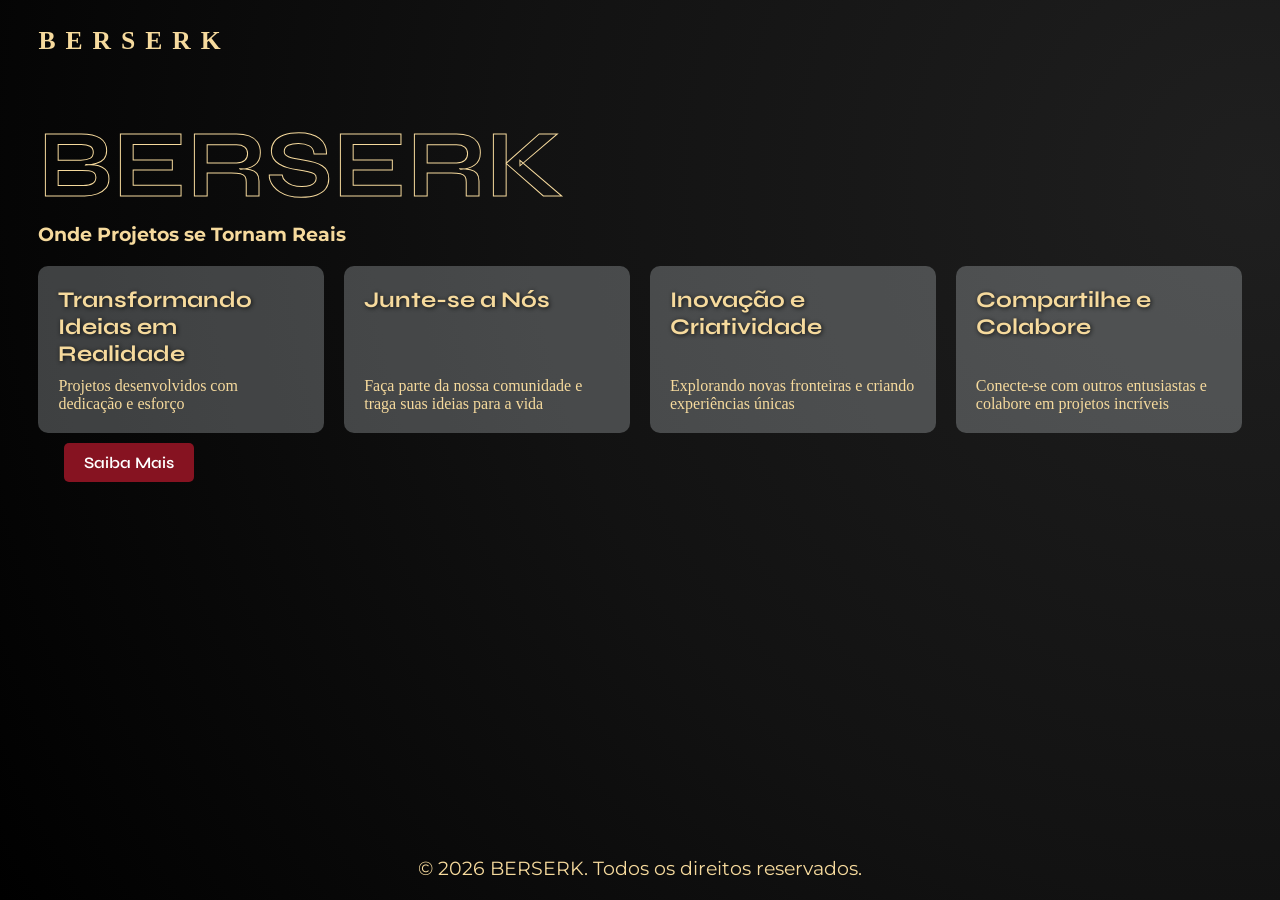
==== index.html @ fc5ba251 "reupload do repo." ====
<!DOCTYPE html>
<html lang="pt-br">
<head>
    <!-- Configurações básicas -->
    <meta charset="UTF-8">
    <meta name="viewport" content="width=device-width, initial-scale=1.0">
    <meta name="description" content="BERSERK - Projetos criativos transformados em realidade. Comunidade, ideias e desenvolvimento.">
    <meta name="keywords" content="projetos, programação, comunidade, berserk, desenvolvimento, Artigos, Noticias, Estudos">
    <!-- Estilos (ordem importa: base → variações → página) -->
    <link rel="stylesheet" href="css/conf.css">
    <link rel="stylesheet" href="css/Base.css">
    <link rel="stylesheet" href="css/layout/bg.css">
    <link rel="stylesheet" href="css/styles/index.css">
    <link rel="stylesheet" href="css/Components/marca.css">
    <link rel="stylesheet" href="css/Components/button.css">
    <link rel="stylesheet" href="css/Components/cards.css">
    <link rel="stylesheet" href="https://fonts.googleapis.com/css2?family=Material+Symbols+Outlined:opsz,wght,FILL,GRAD@24,400,0,0&icon_names=menu" />

    <!-- Favicon -->
    <link rel="shortcut icon" href="favicon.ico?v=1" type="image/x-icon">

    <!-- Título da página -->
    <title>BERSERK</title>
</head>

<!-- Body com evento de resize -->
<body class="bg" >

    <!-- ===== HEADER ===== -->
    <header>
        <p id="marca">BERSERK</p>
    </header>

    <!-- ===== MAIN ===== -->
    <main>
        <!-- Title: Título e Slogan
                Status: Em desenvolvimento, pode ser ajustado ou expandido conforme necessário.
                Features: Título principal e slogan para apresentar a marca e a proposta do site de forma clara e atraente.
                Reasoning: O título e o slogan são elementos essenciais para captar a atenção dos visitantes e comunicar rapidamente o propósito do site, incentivando-os a explorar mais.
        -->
        <h1 id="Title-Slogan">BERSERK</h1>
        <h2 id="Slogan">Onde Projetos se Tornam Reais</h2>

        <!-- Title: Atração 
             Status: Em desenvolvimento, pode ser ajustado ou expandido conforme necessário.
             Features: Títulos e legendas para destacar os principais atrativos do site, como projetos, comunidade, etc.
             Reasoning: Fornece uma visão geral rápida e atraente do que os visitantes podem esperar encontrar no site, incentivando-os a explorar mais.
        -->
        <div class="container-atractions">

                <div class="atraction">
                 <h3 class="atraction-title">Transformando Ideias em Realidade</h3>
                    <p>Projetos desenvolvidos com dedicação e esforço</p>
                </div>

                <div class="atraction">
                     <h3 class="atraction-title">Junte-se a Nós</h3>
                     <p>Faça parte da nossa comunidade e traga suas ideias para a vida</p>
                </div>

                <div class="atraction">
                    <h3 class="atraction-title">Inovação e Criatividade</h3>
                    <p>Explorando novas fronteiras e criando experiências únicas</p>
                </div>

                <div class="atraction">
                    <h3 class="atraction-title">Compartilhe e Colabore</h3>
                    <p>Conecte-se com outros entusiastas e colabore em projetos incríveis</p>
                </div>


        </div>

        <!-- Title: Botão "Saiba Mais"
             Status: Em desenvolvimento, pode ser ajustado ou expandido conforme necessário.
             Features: Um botão "Saiba Mais" que direciona os visitantes para uma página de  detalhes sobre os projetos ou a comunidade.
             Reasoning: Facilita a navegação dos visitantes para obter mais informações sobre o site e seus projetos, incentivando o engajamento e a exploração adicional. 
        
        -->
        <div id="Saiba-Mais">
        <a href="../SteamEntertainment/html/pages/Home.html" class="btn" aria-label="Saiba Mais sobre o projeto, e explore tudo que temos a oferecer">Saiba Mais</a>
        </div>
    </main>

    <!-- ===== FOOTER =====
     Title: Rodapé
     Status: Em desenvolvimento, pode ser ajustado ou expandido conforme necessário.
     Features: Um rodapé que inclui informações de direitos autorais, links para redes sociais, ou outras informações relevantes.
     Reasoning: O rodapé é uma parte importante do site para fornecer informações adicionais e manter os visitantes informados sobre a propriedade do conteúdo, além de oferecer links para redes sociais ou outras páginas relevantes, aumentando o engajamento e a conexão com a comunidade.

    -->
    <footer>
        <p id="copy">
            &copy; 2026 BERSERK. Todos os direitos reservados.
        </p>
    </footer>

    <!-- Script do menu -->
    <!--Feito Antes, talvez será incorporado depois -->

</body>
</html>
---- css/conf.css ----
@charset "UTF-8";

/* Title: Import Fonts
   Status: Finalizado
   Features: 
    - Importação de fontes do Google Fonts
    Reasoning: 
    - As fontes importadas são essenciais para a identidade visual do site, proporcionando uma estética única e alinhada com o tema de entretenimento.
 */
 
@import url('https://fonts.googleapis.com/css2?family=Montserrat:wght@100..900&family=Rubik+Glitch&family=Syne:wght@400..800&display=swap');

/* Title: Root and Reset
   Status: Finalizado
   Features: 
    - Reset de margens e padding
    - Definição de variáveis CSS para cores e fontes
   Reasoning: 
    - O reset é essencial para garantir consistência entre navegadores.
    - As variáveis CSS facilitam a manutenção e a aplicação de temas. 
*/
*, *::before, *::after {
    margin: 0;
    padding: 0;
    box-sizing: border-box;
}

:root {
    /*
    COLORS:
        #373539
        #F6DA9D
        #AD0013
        #A67D43
        #121312
        #FFFBF4
    */
    /*
     Title: Base Colors
     Status: Finalizado
     Features:
        - Definição de variáveis CSS para cores de fundo, texto e contraste
     Reasoning:
        - Facilita a manutenção e a aplicação de temas, permitindo mudanças rápidas e consistentes em todo o site.    
    */
    --Background: #000000;
    --Background-Blend: #1f1f1fe3;
    --Text: #FFFBF4;
    /*Contrast and Accent Colors*/
    --Accent: #121312;
    --Contrast: #F6DA9D;/*2ecc71 pensar depois*/
    --Contrast-two: #E3C565;
    --Constrast-Accent: #c7b07f;
    --CTA: #861321;
    --CTAHover: #ac1a2b;
    /*Typography*/
    --Font-Text : 'Montserrat', sans-serif; 
    --Font-title: 'Syne', sans-serif;
    --Font-Display: 'Rubik Glitch', cursive;
}
---- css/Base.css ----
@charset "UTF-8";
/* Title: Base Styles
   Status: Finalizado
   Features:
    - Estilos base para o corpo, layout e elementos estruturais do site
   Reasoning:
    - Define a base para o design do site, garantindo consistência e uma estrutura sólida para o desenvolvimento de estilos adicionais. O uso de Flexbox para o layout principal assegura que o footer permaneça no final da página, mesmo com pouco conteúdo, proporcionando uma experiência de usuário mais agradável.    
*/body,html {
    width: 100%; /* Garante que o fundo cubra toda a largura */
    min-height: 100%; /* Garante que o fundo cubra toda a altura */
    margin: 0; /* Remove espaçamento padrão */
}

/* Layout base com Flexbox (mantém footer no final) */
body {
    display: flex; 
    flex-direction: column; /* Organiza os filhos (header, main, footer) em coluna */
}

/* ESTRUTURA PRINCIPAL */

header {
    width: 100%; 
    display: block; 
}

main {
    width: 100%; 
    flex: 1; /* Faz o conteúdo crescer e empurra o footer */
}
/* Section base */
section {
    width: 80%;     
    margin: 5% auto;
}

footer {
    width: 100%;
}

/* Estilo do copyright */
#copy {
    font-family: var(--Font-Text);
    font-size: clamp(0.8rem, 1.5vw, 1.2rem); /* Tamanho responsivo entre 0.8rem e 1.2rem */
    text-align: center; 

    padding: 20px 0; 
    color: var(--Contrast); 
}

/* MARCA / TÍTULO 
    Title: Marca
    Status: Em desenvolvimento, pode ser ajustado ou expandido conforme necessário.
    Features: Estilo para o título principal da marca, utilizando uma fonte impactante e um espaçamento entre letras para destacar a identidade visual do site.
    Reasoning: O título é um elemento crucial para a identidade visual do site, e um estilo marcante ajuda a criar uma impressão forte e memorável para os visitantes, reforçando a marca e atraindo a atenção para o conteúdo do
*/
---- css/layout/bg.css ----
.bg {
    background: radial-gradient(
        circle at 98% 20%,
        #1f1f1f 0%,
        #121212 50%,
        #000000 100%
    );
    background-repeat: no-repeat;
    background-size: cover;
    min-height: 100vh;
}
---- css/styles/index.css ----
/* =========================
  SLOGAN
========================= */

#Title-Slogan {
    font-family: var(--Font-title);
    font-size: clamp(4rem, 10vw, 6rem);
    color:transparent;
    -webkit-text-stroke: 1px  var(--Contrast);
    margin: 0 3%;
}
#Slogan {
    font-family: var(--Font-Text);
    font-size: 1.2rem;
    color: var(--Contrast);
    margin: 0 3%;
}
---- css/Components/marca.css ----
#marca {
    /*Typography*/
    font-family: var(--Font-display); 
    font-size: clamp( 1rem, 2vw, 2rem);
    font-weight: 750;
    letter-spacing: 10px;/* Espaçamento entre letras para um visual mais impactante */

     /*Colors*/
    color: var(--Contrast);
    /*Layout*/
    display: inline-block;
    color: var(--Contrast);
    margin: 2% 3% 4% 3%; /* Espaçamento: 2% em cima, 3% nas laterais, 4% embaixo */
}
---- css/Components/button.css ----
.btn{
    background-color: var(--CTA);     
    color: white;
    padding: 10px 20px;
    border: none;
    border-radius: 5px;
    cursor: pointer;
    font-size: 16px;
    font-family: var(--Font-title);
    font-weight: 600;
    transition: background-color 0.3s ease;
    text-decoration: none;
    margin: 5%;
    transform: scale(1.1); 
}

.btn:hover {
    background-color: var(--CTAHover);
    color: var(--Accent);
    transform: scale(1.15);
}
---- css/Components/cards.css ----
/* CONTAINER DOS CARDS */
.container-atractions {
    display: flex;
    flex-wrap: wrap;
    justify-content: center;
    gap: 20px;
    margin: 20px 3%;
}
/* CARD */
.atraction {
    flex: 1 1 100px; /* cresce, mas nunca fica menor que 300px */
    
    background-color: #f0f8ff3d;
    border-radius: 10px;
    padding: 20px;

    display: flex;
    flex-direction: column;

    transition: 0.3s ease;

    color: var(--Contrast);
    font: var(--Font-Text);
}
/* TÍTULO */
.atraction-title {
    font-family: var(--Font-title);
    font-size: clamp(1rem, 2vw, 1.4rem);
    color: var(--Contrast);
    text-shadow: 1px 1px 4px var(--Accent);
    margin-bottom: 10px;
}

.atraction:hover {
    transform: translateY(-5px);
    background-color: #ffffff25;
    box-shadow: 0 10px 25px rgba(0,0,0,0.3);
}

.atraction p {
    margin-top: auto;
}

/*Nota: O uso de flex-wrap: wrap; na classe .container-atractions permite que os cards se ajustem automaticamente à largura disponível, criando uma experiência responsiva. O uso de flex: 1 1 100px; na classe .atraction garante que os cards cresçam para preencher o espaço disponível, mas nunca fiquem menores que 300px, mantendo a legibilidade e a estética do design.*/

/* Cards de Noticias */

@media screen and (max-width: 768px) {
    .sec-artigos {
    margin: 20px 3%;
}

.artigo{
    flex: 1 1 200px; /* cresce, mas nunca fica menor que 300px */
    background-color: #0000003d;
    border-radius: 10px;
    padding: 20px;
    margin: 2px;
    display: flex;
    flex-direction: column;

    transition: 0.3s ease;

    color: var(--Contrast);
}
.container-artigos{
    display: flex;
    flex-wrap: wrap;
    justify-content: center;
  
}
.sec-artigos>h2{
    text-align: center;
    font-family: var(--Font-title);
    font-size: clamp(1.5rem, 3vw, 2.5rem);
    color: var(--Contrast);
    text-shadow: 1px 1px 4px var(--Accent);
    margin-bottom: 20px;
}

}
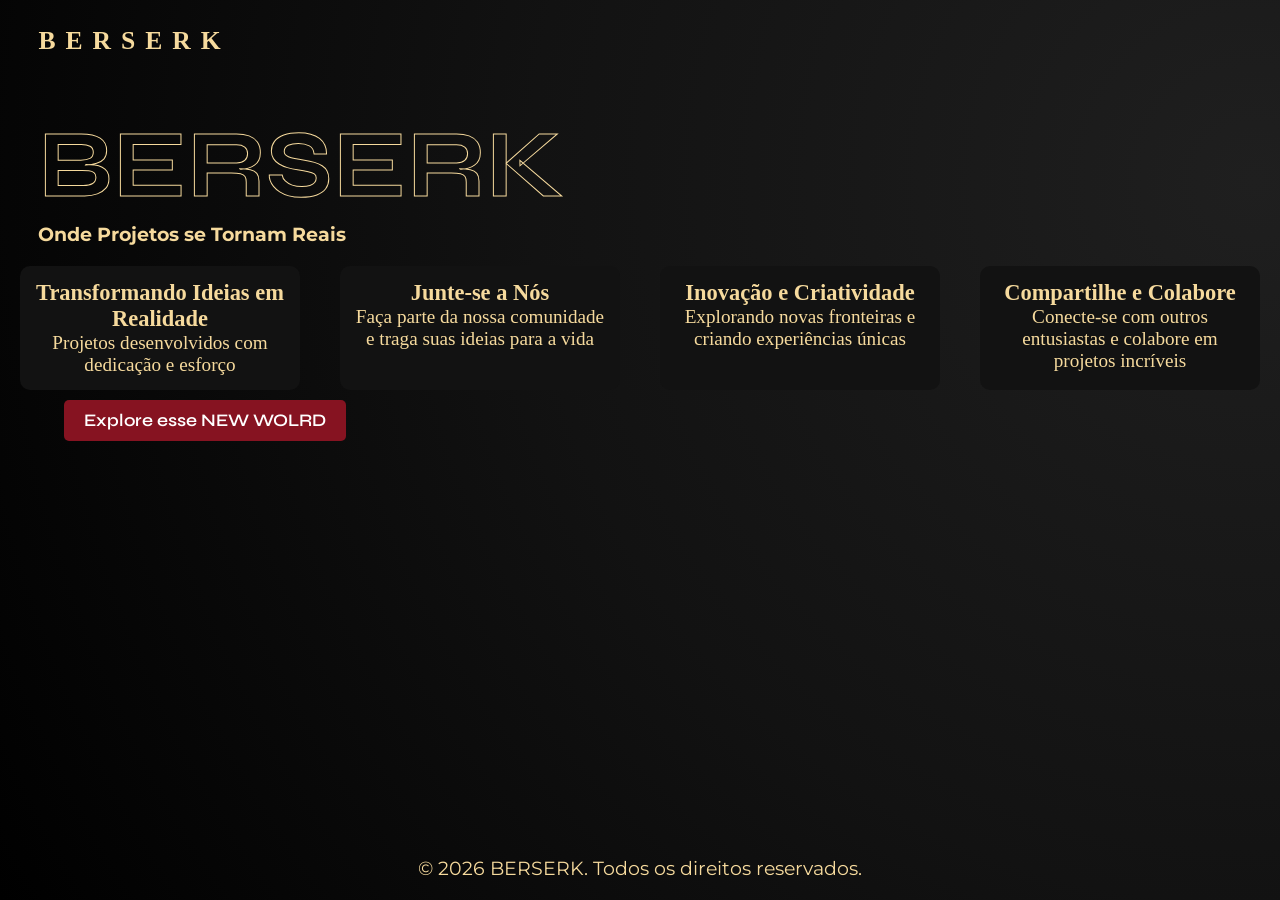
==== commit c45e2348: "refactor: improve naming, card structure and semantics; enhance CSS and CTA" ====
--- a/index.html
+++ b/index.html
@@ -8,14 +8,13 @@
     <meta name="keywords" content="projetos, programação, comunidade, berserk, desenvolvimento, Artigos, Noticias, Estudos">
     <!-- Estilos (ordem importa: base → variações → página) -->
     <link rel="stylesheet" href="css/conf.css">
-    <link rel="stylesheet" href="css/Base.css">
+    <link rel="stylesheet" href="css/components/animation.css">
+    <link rel="stylesheet" href="css/base.css">
     <link rel="stylesheet" href="css/layout/bg.css">
     <link rel="stylesheet" href="css/styles/index.css">
-    <link rel="stylesheet" href="css/Components/marca.css">
-    <link rel="stylesheet" href="css/Components/button.css">
-    <link rel="stylesheet" href="css/Components/cards.css">
-    <link rel="stylesheet" href="https://fonts.googleapis.com/css2?family=Material+Symbols+Outlined:opsz,wght,FILL,GRAD@24,400,0,0&icon_names=menu" />
-
+    <link rel="stylesheet" href="css/components/marca.css">
+    <link rel="stylesheet" href="css/components/button.css">
+    <link rel="stylesheet" href="css/components/cards.css">
     <!-- Favicon -->
     <link rel="shortcut icon" href="favicon.ico?v=1" type="image/x-icon">
 
@@ -46,25 +45,25 @@
              Features: Títulos e legendas para destacar os principais atrativos do site, como projetos, comunidade, etc.
              Reasoning: Fornece uma visão geral rápida e atraente do que os visitantes podem esperar encontrar no site, incentivando-os a explorar mais.
         -->
-        <div class="container-atractions">
+        <div class="container-cta">
 
-                <div class="atraction">
-                 <h3 class="atraction-title">Transformando Ideias em Realidade</h3>
+                <div class="card cta-card">
+                 <h3 class="cta-title">Transformando Ideias em Realidade</h3>
                     <p>Projetos desenvolvidos com dedicação e esforço</p>
                 </div>
 
-                <div class="atraction">
-                     <h3 class="atraction-title">Junte-se a Nós</h3>
+                <div class="card cta-card">
+                     <h3 class="cta-title">Junte-se a Nós</h3>
                      <p>Faça parte da nossa comunidade e traga suas ideias para a vida</p>
                 </div>
 
-                <div class="atraction">
-                    <h3 class="atraction-title">Inovação e Criatividade</h3>
+                <div class="card cta-card">
+                    <h3 class="cta-title">Inovação e Criatividade</h3>
                     <p>Explorando novas fronteiras e criando experiências únicas</p>
                 </div>
 
-                <div class="atraction">
-                    <h3 class="atraction-title">Compartilhe e Colabore</h3>
+                <div class="card cta-card">
+                    <h3 class="cta-title">Compartilhe e Colabore</h3>
                     <p>Conecte-se com outros entusiastas e colabore em projetos incríveis</p>
                 </div>
 
@@ -78,8 +77,13 @@
         
         -->
         <div id="Saiba-Mais">
-        <a href="../SteamEntertainment/html/pages/Home.html" class="btn" aria-label="Saiba Mais sobre o projeto, e explore tudo que temos a oferecer">Saiba Mais</a>
+        <a href="/BERSERK/html/pages/Home.html" class="btn" aria-label="Saiba Mais sobre o projeto, e explore tudo que temos a oferecer">Explore esse NEW WOLRD</a>
         </div>
+        <br>
+        <br>
+     <!--pra testar no live server   <div id="Saiba-Mais">
+        <a href="html/pages/home.html" class="btn" aria-label="Saiba Mais sobre o projeto, e explore tudo que temos a oferecer">Explore a BERSERK</a>
+        </div> -->
     </main>
 
     <!-- ===== FOOTER =====
--- a/css/conf.css
+++ b/css/conf.css
@@ -1,62 +1,68 @@
 @charset "UTF-8";
 
-/* Title: Import Fonts
+/* =========================
+   🔤 Import Fonts
    Status: Finalizado
-   Features: 
+   Features:
     - Importação de fontes do Google Fonts
-    Reasoning: 
+   Reasoning:
     - As fontes importadas são essenciais para a identidade visual do site, proporcionando uma estética única e alinhada com o tema de entretenimento.
- */
- 
+========================= */
 @import url('https://fonts.googleapis.com/css2?family=Montserrat:wght@100..900&family=Rubik+Glitch&family=Syne:wght@400..800&display=swap');
 
-/* Title: Root and Reset
+/* =========================
+   🔄 Root Reset + Base Setup
    Status: Finalizado
-   Features: 
+   Features:
     - Reset de margens e padding
-    - Definição de variáveis CSS para cores e fontes
-   Reasoning: 
-    - O reset é essencial para garantir consistência entre navegadores.
-    - As variáveis CSS facilitam a manutenção e a aplicação de temas. 
-*/
+    - Definição de box-sizing global
+   Reasoning:
+    - Garante consistência entre navegadores e evita bugs de layout.
+========================= */
 *, *::before, *::after {
     margin: 0;
     padding: 0;
     box-sizing: border-box;
 }
 
+/* =========================
+   🎨 Root Variables
+   Status: Finalizado
+   Features:
+    - Definição de variáveis globais de cores e fontes
+   Reasoning:
+    - Facilita manutenção e permite consistência visual e troca rápida de tema.
+========================= */
 :root {
+
     /*
-    COLORS:
-        #373539
-        #F6DA9D
-        #AD0013
-        #A67D43
-        #121312
-        #FFFBF4
+     🎨 Color Palette Reference (base)
+     #373539
+     #F6DA9D
+     #AD0013
+     #A67D43
+     #121312
+     #FFFBF4
     */
-    /*
-     Title: Base Colors
-     Status: Finalizado
-     Features:
-        - Definição de variáveis CSS para cores de fundo, texto e contraste
-     Reasoning:
-        - Facilita a manutenção e a aplicação de temas, permitindo mudanças rápidas e consistentes em todo o site.    
-    */
-    --Background: #000000;
-    --Background-Blend: #1f1f1fe3;
-    --Text: #FFFBF4;
-    /*Contrast and Accent Colors*/
-    --Accent: #121312;
-    --Contrast: #F6DA9D;/*2ecc71 pensar depois*/
-    --Contrast-two: #E3C565;
-    --Constrast-Accent: #c7b07f;
-    --CTA: #861321;
-    --CTAHover: #ac1a2b;
-    /*Typography*/
-    --Font-Text : 'Montserrat', sans-serif; 
-    --Font-title: 'Syne', sans-serif;
-    --Font-Display: 'Rubik Glitch', cursive;
-}
 
+    --background-card: #121212;
+    --background-card-hover: #1f1f1fe3;
+    --text: #FFFBF4;
 
+    /* =========================
+       🎯 Accent & Contrast Colors
+    ========================= */
+    --accent: #121312;
+    --contrast: #F6DA9D; /* 2ecc71 pensar depois */
+    --contrast-two: #E3C565;
+    --constrast-Accent: #c7b07f;
+    --cta: #861321;
+    --cta-hover: #ac1a2b;
+
+    /* =========================
+       🔤 Typography
+    ========================= */
+    --font-text: 'Montserrat', sans-serif;
+    --font-title: 'Syne', sans-serif;
+    --font-Display: 'Rubik Glitch', cursive;
+}
--- a/css/components/animation.css
+++ b/css/components/animation.css
@@ -0,0 +1,71 @@
+@keyframes FadeIn {
+    from {
+        opacity: 0;
+    }
+    to {
+        opacity: 1;
+    }
+}
+
+/*
+ Title: Fade In
+ Status: Finalizado
+ Features:
+    - Transição de opacidade de 0 para 1
+ Reasoning:
+    - Usado para suavizar a entrada de elementos na tela, melhorando a experiência visual e reduzindo mudanças bruscas de interface.
+*/
+
+@keyframes expand {
+    from {
+        transform: scale(1);
+    }
+    to {
+        transform: scale(1.05);
+    }
+}
+
+/*
+ Title: Expand
+ Status: Finalizado
+ Features:
+    - Aumenta levemente o tamanho do elemento (scale 1 → 1.05)
+ Reasoning:
+    - Usado para criar efeito de destaque em interações como hover, chamando atenção do usuário sem exagero.
+*/
+
+@keyframes less {
+    from {
+        transform: scale(1.05);
+    }
+    to {
+        transform: scale(1);
+    }
+}
+
+/*
+ Title: Shrink (Less)
+ Status: Finalizado
+ Features:
+    - Retorna o elemento do estado ampliado para o tamanho normal
+ Reasoning:
+    - Complementa o efeito expand, garantindo uma transição suave de volta ao estado original.
+*/
+
+@keyframes color {
+    from {
+        color: var(--Contrast-two);
+    }
+    to {
+        color: var(--Contrast);
+    }
+}
+
+/*
+ Title: Color Transition
+ Status: Finalizado
+ Features:
+    - Transição suave entre duas variáveis de cor
+ Reasoning:
+    - Melhora a fluidez visual em mudanças de estado (hover, foco ou destaque), mantendo consistência de tema.
+*/
--- a/css/base.css
+++ b/css/base.css
@@ -0,0 +1,70 @@
+@charset "UTF-8";
+
+/* =========================
+   🎯 Base Styles
+   Status: Finalizado
+   Features:
+    - Estilos base para o corpo, layout e elementos estruturais do site
+   Reasoning:
+    - Define a base para o design do site, garantindo consistência e uma estrutura sólida para o desenvolvimento de estilos adicionais. O uso de Flexbox para o layout principal assegura que o footer permaneça no final da página, mesmo com pouco conteúdo, proporcionando uma experiência de usuário mais agradável.    
+========================= */
+
+/* Base reset do layout */
+body, html {
+    width: 100%; /* Garante que o fundo cubra toda a largura */
+    min-height: 100%; /* Garante que o fundo cubra toda a altura */
+    margin: 0; /* Remove espaçamento padrão */
+}
+
+/* Layout base com Flexbox (mantém footer no final) */
+body {
+    animation: FadeIn .3s ease-in-out; /* Animação de fade-in para suavizar a aparição do conteúdo */
+    display: flex; 
+    flex-direction: column; /* Organiza os filhos (header, main, footer) em coluna */
+}
+
+/* =========================
+   🧱 Estrutura principal
+========================= */
+
+header {
+    width: 100%; 
+    display: block; 
+}
+
+main {
+    width: 100%; 
+    flex: 1; /* Faz o conteúdo crescer e empurra o footer */
+}
+
+/* Section base */
+section {
+    width: 80%;     
+    margin: 5% auto;
+}
+
+footer {
+    width: 100%;
+}
+
+/* =========================
+   © Copyright
+========================= */
+
+#copy {
+    font-family: var(--font-text);
+    font-size: clamp(0.8rem, 1.5vw, 1.2rem); /* Tamanho responsivo entre 0.8rem e 1.2rem */
+    text-align: center; 
+    padding: 20px 0; 
+    color: var(--contrast); 
+}
+
+/* =========================
+   🏷️ Marca / Título
+   Status: Em desenvolvimento
+   Features:
+    - Estilo para o título principal da marca
+    - Uso de fonte marcante e espaçamento para identidade visual
+   Reasoning:
+    - O título é um elemento crucial para a identidade visual do site, criando uma impressão forte e memorável e atraindo atenção para o conteúdo do site.
+========================= */
--- a/css/styles/index.css
+++ b/css/styles/index.css
@@ -3,15 +3,15 @@
 ========================= */
 
 #Title-Slogan {
-    font-family: var(--Font-title);
+    font-family: var(--font-title);
     font-size: clamp(4rem, 10vw, 6rem);
     color:transparent;
-    -webkit-text-stroke: 1px  var(--Contrast);
+    -webkit-text-stroke: 1px  var(--contrast);
     margin: 0 3%;
 }
 #Slogan {
-    font-family: var(--Font-Text);
+    font-family: var(--font-text);
     font-size: 1.2rem;
-    color: var(--Contrast);
+    color: var(--contrast);
     margin: 0 3%;
 }   
--- a/css/components/marca.css
+++ b/css/components/marca.css
@@ -0,0 +1,21 @@
+#marca {
+    /* =========================
+       🔤 Typography
+    ========================= */
+    font-family: var(--font-display); 
+    font-size: clamp(1rem, 2vw, 2rem);
+    font-weight: 750;
+    letter-spacing: 10px; /* Espaçamento entre letras para um visual mais impactante */
+    animation: FadeIn 1s ease-in-out; /* Animação de fade-in para suavizar a aparição da marca */
+
+    /* =========================
+       🎨 Colors
+    ========================= */
+    color: var(--contrast);
+
+    /* =========================
+       📐 Layout
+    ========================= */
+    display: inline-block;
+    margin: 2% 3% 4% 3%; /* Espaçamento: topo, laterais, base */
+}
--- a/css/components/button.css
+++ b/css/components/button.css
@@ -0,0 +1,54 @@
+
+/* Celular */
+@media screen and (max-width: 768px) {
+.btn{
+    background-color: var(--cta); 
+    animation: FadeIn 1s ease-in-out;    
+    color: white;
+    padding: 10px 20px;
+    border: none;
+    border-radius: 5px;
+    cursor: pointer;
+    font-size: 1rem;
+    font-family: var(--font-title);
+    font-weight: 600;
+    transition: background-color 0.3s ease;
+    text-decoration: none;
+    margin: 5%;
+}
+
+.btn:hover {
+    background-color: var(--cta-hover);
+    color: var(--accent);
+}    
+}
+
+/* PC e Etc */
+@media screen and (min-width: 769px) {
+.btn{
+    background-color: var(--cta); 
+    animation: FadeIn 1s ease-in-out;    
+    color: white;
+    padding: 10px 20px;
+    border: none;
+    border-radius: 5px;
+    cursor: pointer;
+    font-size: 1.1rem;
+    font-family: var(--font-title);
+    font-weight: 600;
+    transition: background-color 0.3s ease;
+    text-decoration: none;
+    margin: 5%;}
+
+.btn:hover {
+    background-color: var(--cta-hover);
+    color: var(--accent);
+}    
+}
+/*Title: Botão
+Status: Finalizado
+ Features:
+    - Botão chamativo pra usar como CTA
+ Reasoning:
+    - Aumenta taxa de clicks e diminue o Bounce Rate
+*/
--- a/css/components/cards.css
+++ b/css/components/cards.css
@@ -0,0 +1,80 @@
+/* Declarações referentes aos Containers */
+
+.container-cta{
+    width: 100%;
+    max-width: 1280px;
+    display: flex;
+    flex-wrap: wrap;
+}
+.container-artigos{
+    width: 100%;
+    max-width: 1280px;
+    display: flex;
+    flex-direction: column;
+    align-items: center;/* centraliza sem quebrar */
+    flex-shrink: 0;
+}
+
+/* Cards em Geral */
+
+.card{
+    background-color:var(--background-card);
+    color:var(--contrast);
+    font-size: clamp(1rem , 1.5vw, 1.5rem) ;
+    padding: 14px;
+    width: 100%;
+    max-width: 600px;
+    border-radius: 10px;
+    text-align: center;
+    transition: 
+        transform 0.3s cubic-bezier(0.25, 0.8, 0.25, 1),
+        background-color 0.3s ease;
+}
+.card:hover{
+    transform: translateY(-5px);
+    background-color: var(--background-card-hover);
+}
+
+/* Cards de CTA */
+@media screen and (min-width:769px) {
+    .cta-card{
+    width: 100%;
+    max-width: 280px;
+    margin:20px;
+}
+}
+@media screen and (max-width: 769px) {
+    .cta-card{
+      width: 100%;
+      max-width: 200px;
+      margin:20px;
+} 
+}
+
+/* Artigos em Destaque */
+
+.art-destaque{
+    border: 1px var(--contrast) solid;
+    box-shadow: 1px 1px 5px var(--contrast);
+    transition: 
+        transform 0.3s cubic-bezier(0.25, 0.8, 0.25, 1),
+        background-color 0.3s ease;
+}
+.art-destaque:hover{
+    box-shadow: 1px 1px 11px var(--contrast-two);
+}
+
+/* Title das seções de cards de Artigos */
+.sec-artigos h2{
+    font-family: var(--font-title);
+    padding: 12px;
+    color:var(--contrast);
+    text-align: center;
+}
+
+/* Descrição de artigos */
+
+.container-artigos > p{
+    max-width: 400px;
+}
+
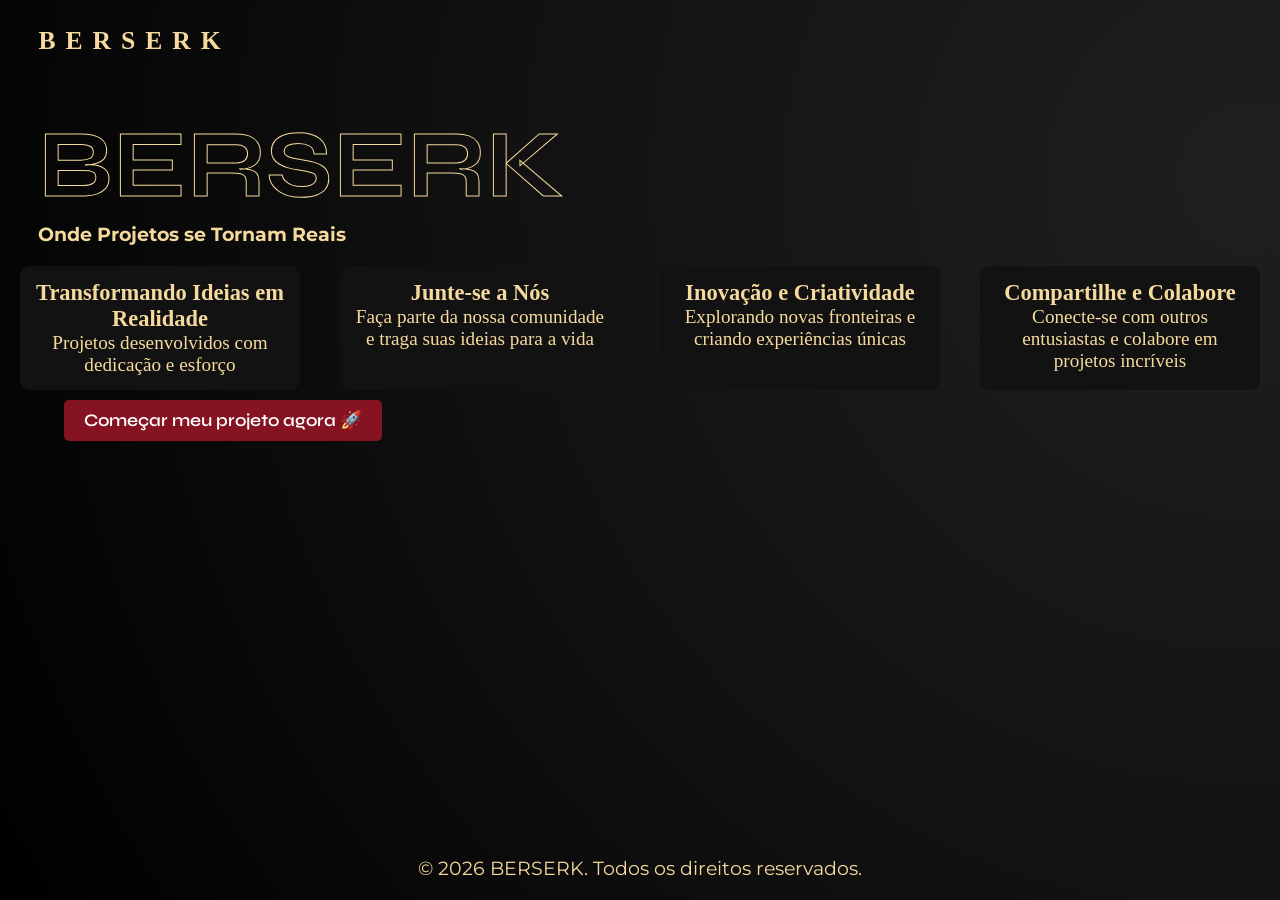
==== commit 8a35c66f: "refactor: rename paste page and fix URL address bug" ====
--- a/index.html
+++ b/index.html
@@ -77,7 +77,7 @@
         
         -->
         <div id="Saiba-Mais">
-        <a href="/BERSERK/html/pages/Home.html" class="btn" aria-label="Saiba Mais sobre o projeto, e explore tudo que temos a oferecer">Explore esse NEW WOLRD</a>
+        <a href="/Gekkou/html/pages/home.html" class="btn" aria-label="Saiba Mais sobre o projeto, e explore tudo que temos a oferecer">Começar meu projeto agora &#x1F680;</a>
         </div>
         <br>
         <br>
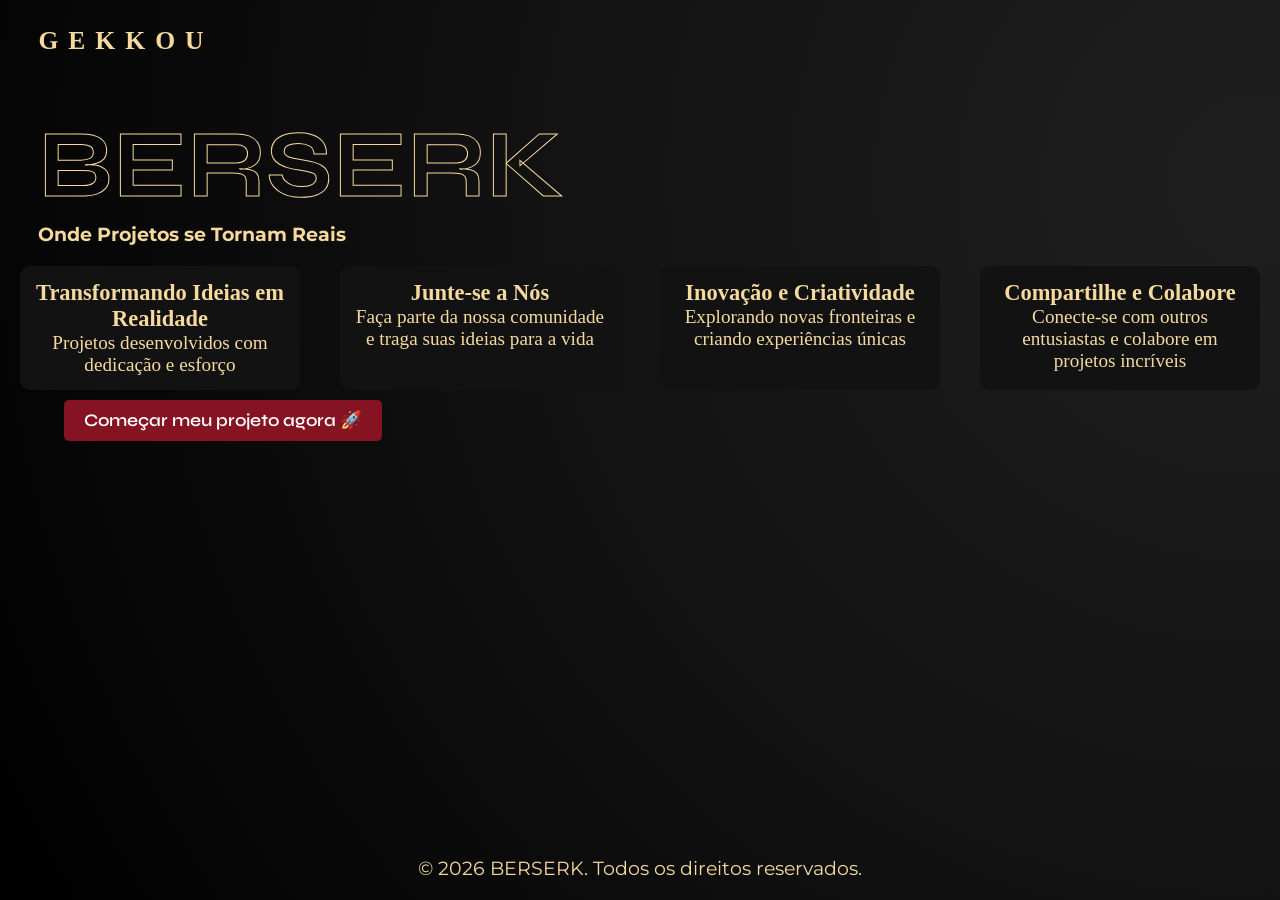
==== commit 5245c007: "refactor: rename title and text of <p> with id 'marca' in index.html" ====
--- a/index.html
+++ b/index.html
@@ -19,7 +19,7 @@
     <link rel="shortcut icon" href="favicon.ico?v=1" type="image/x-icon">
 
     <!-- Título da página -->
-    <title>BERSERK</title>
+    <title>Gekkou</title>
 </head>
 
 <!-- Body com evento de resize -->
@@ -27,7 +27,7 @@
 
     <!-- ===== HEADER ===== -->
     <header>
-        <p id="marca">BERSERK</p>
+        <p id="marca">GEKKOU</p>
     </header>
 
     <!-- ===== MAIN ===== -->
